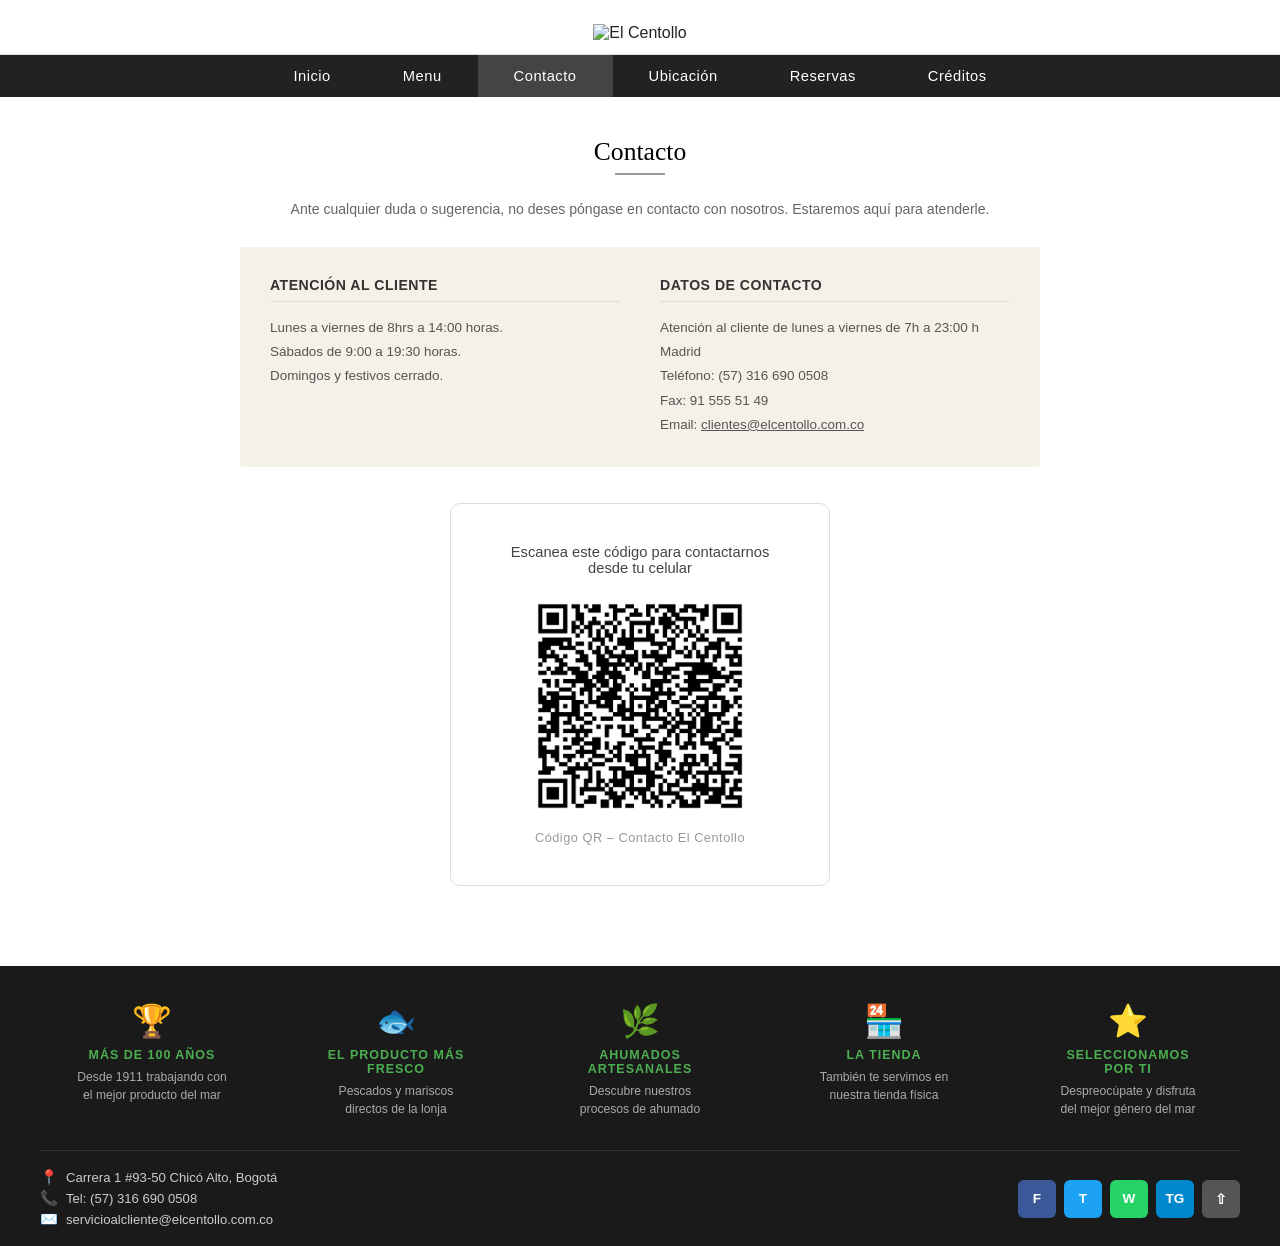
==== pages/contacto.html @ 8004ef3b "Add files via upload" ====
<!DOCTYPE html>
<html lang="es">
<head>
  <meta charset="UTF-8"/>
  <meta name="viewport" content="width=device-width, initial-scale=1.0"/>
  <title>Contacto – El Centollo</title>
  <link rel="stylesheet" href="../css/styles.css"/>
</head>
<body>

<!-- HEADER -->
<header class="site-header">
  <img src="../img/logo.png" alt="El Centollo" class="site-logo"/>
</header>

<!-- NAVBAR -->
<nav>
  <ul>
    <li><a href="../index.html">Inicio</a></li>
    <li><a href="menu.html">Menu</a></li>
    <li><a href="contacto.html" class="active">Contacto</a></li>
    <li><a href="ubicacion.html">Ubicación</a></li>
    <li><a href="reservas.html">Reservas</a></li>
    <li><a href="creditos.html">Créditos</a></li>
  </ul>
</nav>

<!-- CONTENIDO -->
<div class="contact-page">
  <h2>Contacto</h2>
  <div class="contact-underline"></div>
  <p class="contact-subtitle">Ante cualquier duda o sugerencia, no deses póngase en contacto con nosotros. Estaremos aquí para atenderle.</p>

  <!-- DOS COLUMNAS INFO -->
  <div class="contact-top-grid">
    <div class="contact-col">
      <h3>Atención al cliente</h3>
      <p>
        Lunes a viernes de 8hrs a 14:00 horas.<br/>
        Sábados de 9:00 a 19:30 horas.<br/>
        Domingos y festivos cerrado.
      </p>
    </div>
    <div class="contact-col">
      <h3>Datos de contacto</h3>
      <p>
        Atención al cliente de lunes a viernes de 7h a 23:00 h Madrid<br/>
        Teléfono: (57) 316 690 0508<br/>
        Fax: 91 555 51 49<br/>
        Email: <a href="mailto:clientes@elcentollo.com.co">clientes@elcentollo.com.co</a>
      </p>
    </div>
  </div>

  <div class="qr-section">
    <p class="qr-label">Escanea este código para contactarnos desde tu celular</p>
    <img src="../img/qrContacto.png" alt="Código QR para contacto" class="qr-image"/>
    <p class="qr-caption">Código QR – Contacto El Centollo</p>
  </div>
</div>

<!-- FOOTER -->
<footer>
  <div class="footer-icons-row">
    <div class="footer-icon-item">
      <span class="fi-icon">🏆</span>
      <h4>Más de 100 años</h4>
      <p>Desde 1911 trabajando con el mejor producto del mar</p>
    </div>
    <div class="footer-icon-item">
      <span class="fi-icon">🐟</span>
      <h4>El producto más fresco</h4>
      <p>Pescados y mariscos directos de la lonja</p>
    </div>
    <div class="footer-icon-item">
      <span class="fi-icon">🌿</span>
      <h4>Ahumados artesanales</h4>
      <p>Descubre nuestros procesos de ahumado</p>
    </div>
    <div class="footer-icon-item">
      <span class="fi-icon">🏪</span>
      <h4>La Tienda</h4>
      <p>También te servimos en nuestra tienda física</p>
    </div>
    <div class="footer-icon-item">
      <span class="fi-icon">⭐</span>
      <h4>Seleccionamos por ti</h4>
      <p>Despreocúpate y disfruta del mejor género del mar</p>
    </div>
  </div>
  <div class="footer-bottom-bar">
    <div class="footer-contact-info">
      <span><span class="fc-icon">📍</span> Carrera 1 #93-50 Chicó Alto, Bogotá</span>
      <span><span class="fc-icon">📞</span> Tel: (57) 316 690 0508</span>
      <span><span class="fc-icon">✉️</span> servicioalcliente@elcentollo.com.co</span>
    </div>
    <div class="footer-socials">
      <a href="#" class="soc-fb">f</a>
      <a href="#" class="soc-tw">t</a>
      <a href="#" class="soc-wa">w</a>
      <a href="#" class="soc-tg">tg</a>
      <a href="#" class="soc-sh">&#8679;</a>
    </div>
  </div>
</footer>

</body>
</html>
---- css/styles.css ----
/* ===== RESET ===== */
* { margin: 0; padding: 0; box-sizing: border-box; }
body { font-family: Arial, sans-serif; color: #222; background: #fff; }
a { text-decoration: none; color: inherit; }

/* ===== HEADER ===== */
.site-header {
  background: #fff;
  text-align: center;
  padding: 24px 20px 12px;
  border-bottom: 1px solid #ddd;
}

.site-header .site-logo {
  max-width: 240px;
  height: auto;
  display: inline-block;
}

/* ===== NAVBAR ===== */
nav {
  background: #222;
  text-align: center;
  padding: 0;
}

nav ul {
  list-style: none;
  display: inline-flex;
  gap: 0;
}

nav ul li a {
  display: block;
  color: #fff;
  font-size: 0.92rem;
  padding: 13px 36px;
  letter-spacing: 0.5px;
  transition: background 0.2s;
}

nav ul li a:hover,
nav ul li a.active {
  background: #444;
}

/* ===== SLIDER ===== */
.slider-section {
  position: relative;
  width: 100%;
  background: #f5f5f5;
  overflow: hidden;
  border-bottom: 1px solid #ddd;
}

.slide {
  display: none;
  padding: 16px 50px;
  align-items: center;
  gap: 20px;
  min-height: 0;
  max-width: 860px;
  margin: 0 auto;
  width: 100%;
}

.slide.active { display: flex; }

.slide-img-area {
  flex: 0 0 160px;
  width: 160px;
  height: 160px;
  display: flex;
  align-items: center;
  justify-content: center;
  overflow: hidden;
}

.slide-img-area .slide-emoji {
  font-size: 70px;
  line-height: 1;
}

.slide-img-area img,
.slide img {
  width: 160px !important;
  height: 160px !important;
  min-width: 160px !important;
  max-width: 160px !important;
  max-height: 160px !important;
  object-fit: cover !important;
  border-radius: 8px;
  display: block;
}

.slide-text {
  flex: 1;
}

.slide-text h2 {
  font-size: 1rem;
  color: #000;
  margin-bottom: 8px;
  font-weight: bold;
}

.slide-text p {
  font-size: 0.8rem;
  color: #444;
  line-height: 1.6;
  margin-bottom: 4px;
}

.slide-text .sci-name {
  font-size: 0.78rem;
  color: #555;
  margin-top: 6px;
}

.slide-text .sci-name span { font-style: italic; }

.slide-text .weight-info {
  font-size: 0.78rem;
  color: #333;
  margin-top: 4px;
}

.slide-text .weight-info strong { font-weight: bold; }

/* Dots */
.slider-dots {
  text-align: center;
  padding: 10px 0 12px;
  background: #f5f5f5;
}

.dot {
  display: inline-block;
  width: 9px; height: 9px;
  border-radius: 50%;
  background: #bbb;
  margin: 0 4px;
  cursor: pointer;
  transition: background 0.3s;
}

.dot.active { background: #222; }

/* Slider nav arrows */
.slider-prev, .slider-next {
  position: absolute;
  top: 50%; transform: translateY(-50%);
  background: rgba(0,0,0,0.10);
  color: #333;
  border: none;
  font-size: 1.1rem;
  width: 28px; height: 28px;
  border-radius: 50%;
  cursor: pointer;
  z-index: 10;
  transition: background 0.2s;
}

.slider-prev { left: 10px; }
.slider-next { right: 10px; }
.slider-prev:hover, .slider-next:hover { background: rgba(0,0,0,0.25); }

/* ===== PÁGINA MENÚ ===== */
.page-title {
  font-size: 1rem;
  color: #555;
  padding: 22px 30px 8px;
  border-bottom: 1px solid #eee;
}

.menu-list {
  max-width: 900px;
  margin: 0 auto;
  padding: 10px 30px 60px;
}

.recipe-card {
  display: flex;
  gap: 20px;
  padding: 22px 0;
  border-bottom: 1px solid #eee;
  align-items: flex-start;
  position: relative;
}

.recipe-card:last-child { border-bottom: none; }

.recipe-img {
  flex: 0 0 140px;
  height: 105px;
  border-radius: 6px;
  overflow: hidden;
  background: #e8e8e8;
  display: flex;
  align-items: center;
  justify-content: center;
  font-size: 3.5rem;
}

.recipe-img img {
  width: 100%;
  height: 100%;
  object-fit: cover;
  display: block;
}

.recipe-body { flex: 1; }

.recipe-body h3 {
  font-size: 1rem;
  color: #111;
  margin-bottom: 6px;
  font-weight: bold;
}

.recipe-body .ingredients {
  font-size: 0.8rem;
  color: #666;
  line-height: 1.6;
  margin-bottom: 8px;
}

.recipe-meta {
  font-size: 0.78rem;
  color: #888;
  display: flex;
  gap: 16px;
  flex-wrap: wrap;
}

.recipe-meta span { display: flex; align-items: center; gap: 4px; }

.recipe-author {
  font-size: 0.78rem;
  color: #555;
  margin-top: 6px;
  display: flex;
  align-items: center;
  gap: 6px;
}

.author-avatar {
  width: 24px; height: 24px;
  border-radius: 50%;
  background: #ccc;
  display: flex; align-items: center; justify-content: center;
  font-size: 0.7rem;
  color: #fff;
  font-weight: bold;
}

.bookmark-btn {
  position: absolute;
  top: 22px; right: 0;
  background: none;
  border: 1px solid #ccc;
  border-radius: 4px;
  padding: 4px 8px;
  cursor: pointer;
  font-size: 1rem;
  color: #aaa;
  transition: color 0.2s;
}

.bookmark-btn:hover { color: #222; }

/* Ratings */
.recipe-ratings {
  font-size: 0.76rem;
  color: #e67e22;
}

/* ===== PÁGINA CONTACTO ===== */
.contact-page {
  max-width: 860px;
  margin: 0 auto;
  padding: 40px 30px 80px;
}

.contact-page h2 {
  text-align: center;
  font-family: 'Georgia', serif;
  font-size: 1.6rem;
  font-weight: normal;
  color: #000;
  margin-bottom: 6px;
}

.contact-underline {
  width: 50px;
  height: 2px;
  background: #999;
  margin: 0 auto 26px;
}

.contact-subtitle {
  text-align: center;
  font-size: 0.88rem;
  color: #666;
  margin-bottom: 30px;
}

.contact-top-grid {
  display: grid;
  grid-template-columns: 1fr 1fr;
  gap: 40px;
  background: #f5f0e8;
  padding: 30px;
  border-radius: 4px;
  margin-bottom: 36px;
}

.contact-col h3 {
  font-size: 0.88rem;
  font-weight: bold;
  color: #333;
  text-transform: uppercase;
  letter-spacing: 0.5px;
  margin-bottom: 14px;
  border-bottom: 1px solid #ddd;
  padding-bottom: 8px;
}

.contact-col p {
  font-size: 0.84rem;
  color: #555;
  line-height: 1.8;
}

.contact-col a { color: #555; text-decoration: underline; }

.contact-form-box {
  background: #fff;
  border: 1px solid #ddd;
  border-radius: 6px;
  overflow: hidden;
}

.contact-form-box .cf-header {
  text-align: center;
  padding: 24px 20px 16px;
  border-bottom: 1px solid #eee;
}

.contact-form-box .cf-header .logo-small {
  font-size: 36px;
}

.contact-form-box .cf-header h3 {
  font-family: 'Georgia', serif;
  font-size: 1rem;
  font-weight: normal;
  color: #000;
}

.contact-form-box iframe {
  width: 100%;
  border: none;
  display: block;
}

/* ===== PÁGINA UBICACIÓN ===== */
.ubicacion-page {
  max-width: 1000px;
  margin: 0 auto;
  padding: 40px 30px 80px;
}

.ubicacion-page h2 {
  font-size: 1.2rem;
  margin-bottom: 20px;
  color: #222;
}

.ubicacion-grid {
  display: grid;
  grid-template-columns: 1fr 1.8fr;
  gap: 36px;
  align-items: start;
}

.ubicacion-info-box {
  background: #f9f9f9;
  border: 1px solid #e0e0e0;
  border-radius: 6px;
  padding: 24px;
}

.ubicacion-info-box h3 {
  font-size: 0.92rem;
  font-weight: bold;
  color: #222;
  margin-bottom: 16px;
  text-transform: uppercase;
  letter-spacing: 0.5px;
}

.info-row {
  display: flex;
  gap: 10px;
  margin-bottom: 14px;
  font-size: 0.85rem;
  color: #444;
  align-items: flex-start;
  line-height: 1.5;
}

.info-row .iicon { font-size: 1rem; min-width: 20px; }

.map-box {
  border-radius: 6px;
  overflow: hidden;
  border: 1px solid #ddd;
}

.map-box iframe { display: block; width: 100%; border: none; }

/* ===== PÁGINA RESERVAS ===== */
.reservas-page {
  max-width: 800px;
  margin: 0 auto;
  padding: 40px 30px 80px;
}

.reservas-page h2 {
  font-size: 1.2rem;
  color: #222;
  margin-bottom: 6px;
}

.reservas-intro {
  font-size: 0.88rem;
  color: #666;
  margin-bottom: 28px;
  line-height: 1.6;
}

.reservas-form-box {
  border: 1px solid #ddd;
  border-radius: 6px;
  overflow: hidden;
}

.reservas-form-box iframe {
  width: 100%;
  border: none;
  display: block;
}

/* ===== FOOTER ===== */
footer {
  background: #1a1a1a;
  padding: 36px 40px 0;
}

.footer-icons-row {
  display: flex;
  justify-content: space-around;
  flex-wrap: wrap;
  gap: 20px;
  padding-bottom: 32px;
  border-bottom: 1px solid #333;
}

.footer-icon-item {
  text-align: center;
  flex: 0 1 150px;
}

.footer-icon-item .fi-icon {
  font-size: 2rem;
  color: #4caf50;
  margin-bottom: 8px;
  display: block;
}

.footer-icon-item h4 {
  font-size: 0.78rem;
  color: #4caf50;
  text-transform: uppercase;
  letter-spacing: 1px;
  margin-bottom: 6px;
}

.footer-icon-item p {
  font-size: 0.76rem;
  color: #aaa;
  line-height: 1.5;
}

.footer-bottom-bar {
  padding: 18px 0;
  display: flex;
  align-items: center;
  justify-content: space-between;
  flex-wrap: wrap;
  gap: 14px;
}

.footer-contact-info {
  display: flex;
  flex-direction: column;
  gap: 4px;
}

.footer-contact-info span {
  font-size: 0.82rem;
  color: #ccc;
  display: flex;
  align-items: center;
  gap: 8px;
}

.footer-contact-info span .fc-icon { color: #4caf50; font-size: 0.9rem; }

.footer-socials {
  display: flex;
  gap: 8px;
  align-items: center;
}

.footer-socials a {
  display: flex;
  align-items: center;
  justify-content: center;
  width: 38px; height: 38px;
  border-radius: 6px;
  font-size: 0.85rem;
  font-weight: bold;
  color: #fff;
  text-transform: uppercase;
}

.soc-fb { background: #3b5998; }
.soc-tw { background: #1da1f2; }
.soc-wa { background: #25d366; }
.soc-tg { background: #0088cc; }
.soc-sh { background: #555; }

/* ===== RESPONSIVE ===== */
@media (max-width: 700px) {
  nav ul { flex-wrap: wrap; }
  nav ul li a { padding: 10px 16px; font-size: 0.85rem; }
  .slide { flex-direction: column; padding: 24px 20px; gap: 20px; }
  .slide-img-area { flex: none; }
  .contact-top-grid { grid-template-columns: 1fr; }
  .ubicacion-grid { grid-template-columns: 1fr; }
  .footer-icons-row { gap: 14px; }
  .footer-bottom-bar { flex-direction: column; align-items: flex-start; }
  footer { padding: 28px 20px 0; }
  .menu-list { padding: 10px 16px 40px; }
  .recipe-card { flex-direction: column; }
  .recipe-img { flex: none; width: 100%; height: 160px; }
}

/* ===== CHATBOT MODAL ===== */
.chatbot-overlay {
  position: fixed;
  inset: 0;
  background: rgba(0,0,0,0.55);
  display: flex;
  align-items: center;
  justify-content: center;
  z-index: 2000;
  opacity: 1;
  transition: opacity 0.3s ease;
}

.chatbot-overlay.hidden {
  opacity: 0;
  pointer-events: none;
}

.chatbot-modal {
  background: #fff;
  width: 92%;
  max-width: 420px;
  border-radius: 10px;
  overflow: hidden;
  box-shadow: 0 10px 40px rgba(0,0,0,0.3);
  display: flex;
  flex-direction: column;
  max-height: 85vh;
}

.chatbot-header {
  background: #1a1a1a;
  color: #fff;
  padding: 16px 20px;
  display: flex;
  align-items: center;
  gap: 12px;
}

.chatbot-header .cb-avatar {
  width: 38px; height: 38px;
  background: #c0392b;
  border-radius: 50%;
  display: flex;
  align-items: center;
  justify-content: center;
  font-size: 1.2rem;
}

.chatbot-header .cb-title {
  flex: 1;
}

.chatbot-header .cb-title h3 {
  font-size: 0.95rem;
  margin: 0;
}

.chatbot-header .cb-title p {
  font-size: 0.74rem;
  color: #aaa;
  margin: 0;
}

.chatbot-close {
  background: none;
  border: none;
  color: #ccc;
  font-size: 1.3rem;
  cursor: pointer;
  line-height: 1;
  padding: 4px;
}

.chatbot-close:hover { color: #fff; }

.chatbot-body {
  flex: 1;
  overflow-y: auto;
  padding: 16px 18px;
  background: #f7f5f0;
  display: flex;
  flex-direction: column;
  gap: 10px;
  min-height: 280px;
  max-height: 50vh;
}

.cb-msg {
  max-width: 82%;
  padding: 9px 13px;
  border-radius: 14px;
  font-size: 0.85rem;
  line-height: 1.5;
}

.cb-msg.bot {
  background: #fff;
  border: 1px solid #e5e0d5;
  align-self: flex-start;
  border-bottom-left-radius: 4px;
}

.cb-msg.user {
  background: #c0392b;
  color: #fff;
  align-self: flex-end;
  border-bottom-right-radius: 4px;
}

.chatbot-suggestions {
  padding: 10px 18px;
  display: flex;
  flex-wrap: wrap;
  gap: 6px;
  background: #f7f5f0;
  border-top: 1px solid #eee;
}

.cb-suggestion {
  background: #fff;
  border: 1px solid #ddd;
  color: #555;
  font-size: 0.74rem;
  padding: 6px 10px;
  border-radius: 14px;
  cursor: pointer;
  transition: background 0.2s, color 0.2s;
}

.cb-suggestion:hover {
  background: #c0392b;
  color: #fff;
  border-color: #c0392b;
}

.chatbot-input-row {
  display: flex;
  padding: 12px 16px;
  gap: 8px;
  border-top: 1px solid #eee;
  background: #fff;
}

.chatbot-input-row input {
  flex: 1;
  border: 1px solid #ddd;
  border-radius: 20px;
  padding: 9px 16px;
  font-size: 0.85rem;
  outline: none;
}

.chatbot-input-row input:focus {
  border-color: #c0392b;
}

.chatbot-input-row button {
  background: #1a1a1a;
  color: #fff;
  border: none;
  border-radius: 50%;
  width: 38px; height: 38px;
  cursor: pointer;
  font-size: 1rem;
  flex-shrink: 0;
}

.chatbot-input-row button:hover { background: #c0392b; }

@media (max-width: 480px) {
  .chatbot-modal { max-width: 94%; }
  .chatbot-body { min-height: 240px; }
}

/* ===== QR SECTION ===== */
.qr-section {
  text-align: center;
  margin: 20px auto 0;
  padding: 40px;
  background: #fff;
  border: 1px solid #ddd;
  border-radius: 10px;
  max-width: 380px;
}

.qr-label {
  font-size: 0.92rem;
  color: #444;
  margin-bottom: 20px;
}

.qr-image {
  width: 220px;
  height: 220px;
  object-fit: contain;
  display: block;
  margin: 0 auto 14px;
}

.qr-caption {
  font-size: 0.8rem;
  color: #999;
  letter-spacing: 0.5px;
}
.daily-overlay {
  position: fixed;
  inset: 0;
  background: rgba(0,0,0,0.6);
  display: flex;
  align-items: center;
  justify-content: center;
  z-index: 2500;
  opacity: 1;
  transition: opacity 0.3s ease;
}

.daily-overlay.hidden {
  opacity: 0;
  pointer-events: none;
}

.daily-modal {
  background: #fff;
  width: 90%;
  max-width: 360px;
  border-radius: 12px;
  padding: 24px;
  text-align: center;
  position: relative;
  box-shadow: 0 12px 40px rgba(0,0,0,0.35);
}

.daily-close {
  position: absolute;
  top: 10px; right: 12px;
  background: none;
  border: none;
  font-size: 1.4rem;
  color: #999;
  cursor: pointer;
  line-height: 1;
}

.daily-close:hover { color: #333; }

.daily-badge {
  display: inline-block;
  background: #c0392b;
  color: #fff;
  font-size: 0.74rem;
  letter-spacing: 1px;
  text-transform: uppercase;
  padding: 5px 14px;
  border-radius: 20px;
  margin-bottom: 14px;
}

.daily-img {
  width: 140px;
  height: 140px;
  object-fit: cover;
  border-radius: 10px;
  margin: 0 auto 16px;
  display: block;
}

.daily-modal h3 {
  font-size: 1.15rem;
  color: #111;
  margin-bottom: 10px;
}

.daily-modal p {
  font-size: 0.85rem;
  color: #666;
  line-height: 1.6;
  margin-bottom: 18px;
}

.daily-btn {
  background: #1a1a1a;
  color: #fff;
  border: none;
  padding: 11px 26px;
  border-radius: 4px;
  font-size: 0.85rem;
  letter-spacing: 0.5px;
  cursor: pointer;
  transition: background 0.2s;
}

.daily-btn:hover { background: #c0392b; }

/* ===== BURBUJA DE CHAT FLOTANTE ===== */
.chat-bubble {
  position: fixed;
  bottom: 24px;
  right: 24px;
  width: 58px;
  height: 58px;
  border-radius: 50%;
  background: #c0392b;
  color: #fff;
  border: none;
  font-size: 1.6rem;
  cursor: pointer;
  box-shadow: 0 4px 14px rgba(0,0,0,0.3);
  z-index: 1500;
  transition: transform 0.2s, background 0.2s;
}

.chat-bubble:hover {
  background: #a93226;
  transform: scale(1.08);
}

@media (max-width: 480px) {
  .chat-bubble {
    bottom: 16px;
    right: 16px;
    width: 50px;
    height: 50px;
    font-size: 1.4rem;
  }
}
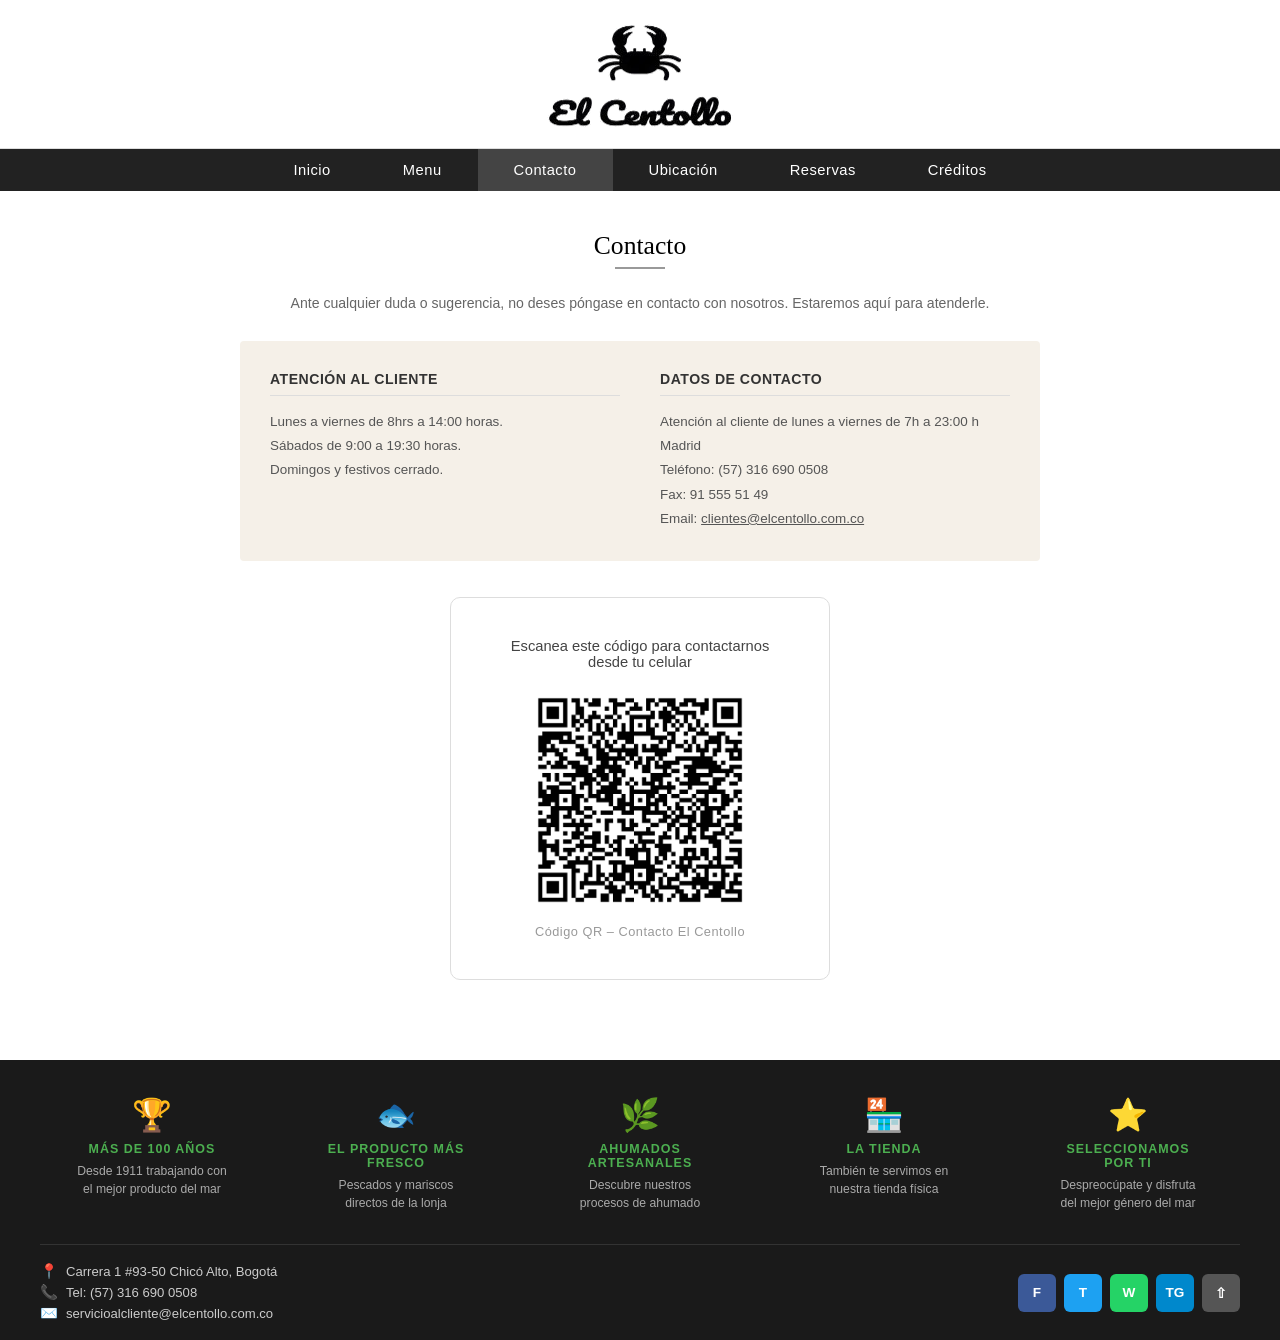
==== commit 99a2a72c: "Add files via upload" ====
--- a/pages/contacto.html
+++ b/pages/contacto.html
@@ -10,7 +10,7 @@
 
 <!-- HEADER -->
 <header class="site-header">
-  <img src="../img/logo.png" alt="El Centollo" class="site-logo"/>
+  <img src="../img/Logo.png" alt="El Centollo" class="site-logo"/>
 </header>
 
 <!-- NAVBAR -->
